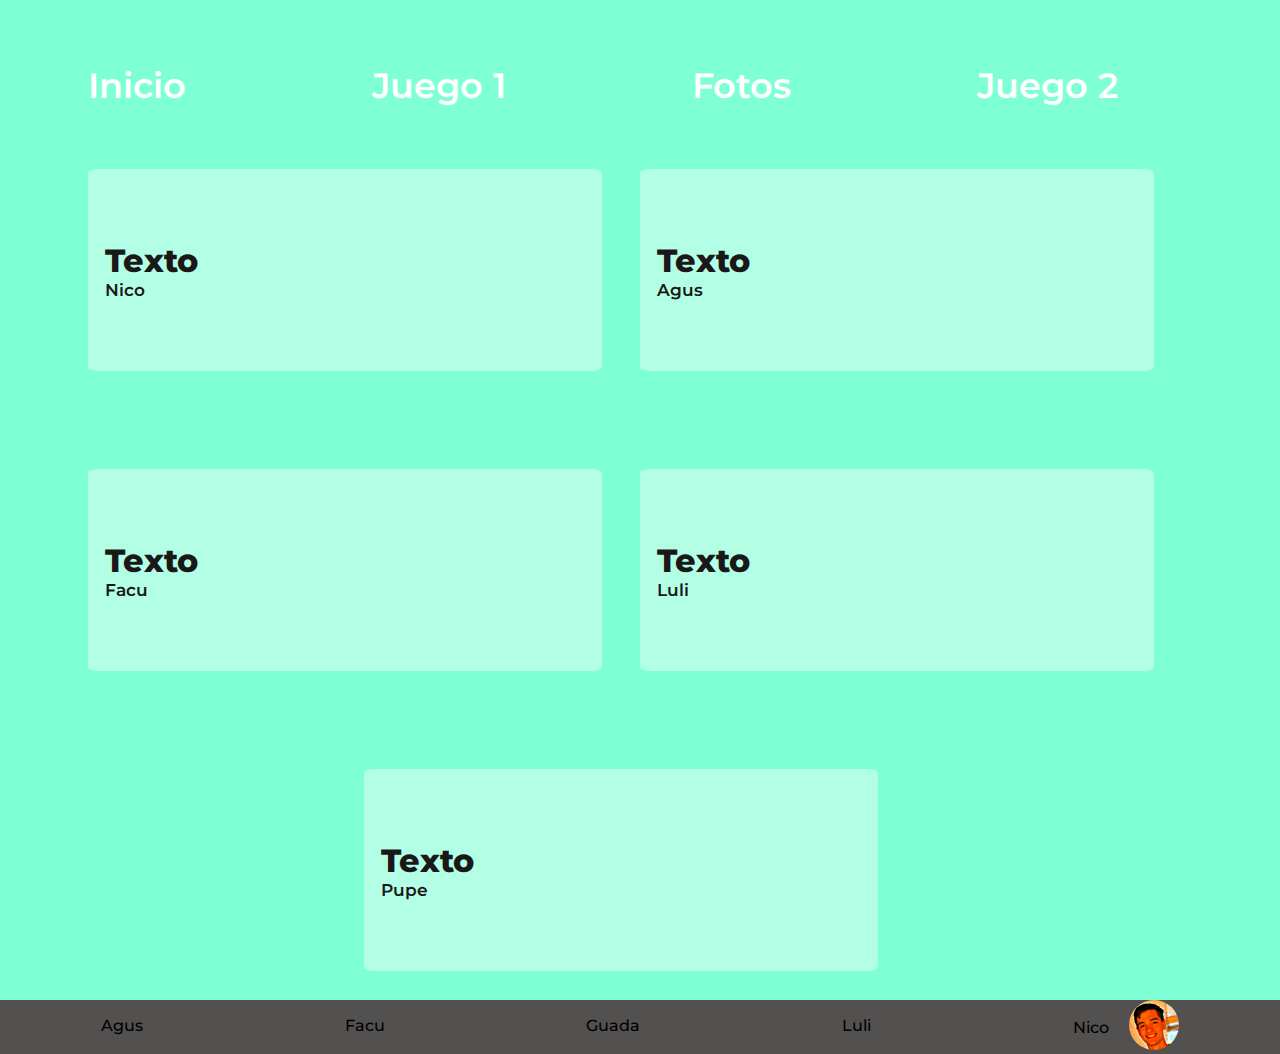
==== cartas.html @ 64686af3 "Avances en cartas, fotos y se agrego un segundo juego" ====
<!DOCTYPE html>
<html lang="en">
<head>
    <meta charset="UTF-8">
    <meta name="viewport" content="width=device-width, initial-scale=1.0">
    <title>Cami 21 Cartas</title>
    <link href="https://fonts.googleapis.com/css2?family=Montserrat:wght@300;400;500;600;800&display=swap" rel="stylesheet">
    <link rel="stylesheet" type="text/css" href="css/estiloscartas.css">
</head>
<body>
    <header>
        <div id="cabecera">
            <ul>
                <li><a href="index.html">Inicio</a></li>
                <li><a href="juego.html">Juego 1</a></li>
                <li><a href="fotos.html">Fotos</a></li>
                <li><a href="juego2.html">Juego 2</a></li>
            </ul>
        </div>
        <div id="titulo">
            <div id="cuadro">
                <h1 style="text-align: justify;">Texto</h1>
                <h2 style="text-align: justify;">Nico</h2>
            </div>
            <div id="cuadro">
                <h1 style="text-align: justify;">Texto</h1>
                <h2 style="text-align: justify;">Agus</h2>
            </div>
            <div id="cuadro">
                <h1 style="text-align: justify;">Texto</h1>
                <h2 style="text-align: justify;">Facu</h2>
            </div>
            <div id="cuadro">
                <h1 style="text-align: justify;">Texto</h1>
                <h2 style="text-align: justify;">Luli</h2>
            </div>
            <div id="cuadro">
                <h1 style="text-align: justify;">Texto</h1>
                <h2 style="text-align: justify;">Pupe</h2>
            </div>
        </div>
        <img src="img/">  
    </header>
    <footer>
        <ul>
            <li>
                <ul>
                    <img src="">
                    <li>Agus</li>
                </ul>
            </li>
            <li>
                <ul>
                    <img src="">
                    <li>Facu</li>
                </ul>
            </li>
            <li>
                <ul>
                    <img src="">
                    <li>Guada</li>
                </ul>
            </li>
            <li>
                <ul>
                    <img src="">
                    <li>Luli</li>
                </ul>
            </li>
            <li>
                <ul>
                    <img src="">
                    <li>Nico</li>
                    <li><img src="img/nico.jpg" alt=""></li>
                </ul>
            </li>
        </ul>
    </footer>
</body>
</html>
---- css/estiloscartas.css ----
*{
    margin: 0px;
    padding: 0px;
    list-style: none;
    text-decoration: none;
}

/*Header*/
header{
    height: 1000px;
}

header img{
    height: 700px;
    width: 100%;
    background-color: transparent;
    padding: 0px;
    margin: 0px ;
    object-fit: cover;
}

#cabecera{
    width: 100%;
    height: 1000px;
    position: absolute;
    display: flex;
    justify-content: space-between;
    margin-top: 0%;
    background-color: aquamarine;
}


#cabecera ul{
    display: flex;
    flex-flow: row wrap;
    width: 100%;
    margin-top: 5%;
    justify-content: space-around;
    margin-right: 5%;
}

#cabecera ul li{
    font-family: 'Montserrat', sans-serif;
    margin-right: 15px;
    
}

#cabecera ul li a{
    font-family: 'Montserrat', sans-serif;
    font-size: 35px;
    color: white;
    font-weight: 600;
    margin-left: 5px;
}

#titulo{
    position: absolute;
    margin-top: 120px;
    width: 100%;
    height: 900px;
    align-items: center;
    display: flex;
    flex-flow: row wrap;
    justify-content: center;
}

#cuadro{
    border: 1px solid #05050500;
    width: 40%;
    background-color: rgba(255, 255, 255, 0.404);
    margin-right: 3%;
    border-radius:2% ;
    height: 200px;
    display: flex;
    flex-flow: column;
    justify-content: center;
    align-items: center;
}


#titulo h1{
    font-family: 'Montserrat', sans-serif;
    font-weight: 800;
    color: rgb(26, 24, 24);
    align-self: flex-end;
    width: 90%;
    margin-right: 35px;
}

#titulo h2{
    font-family: 'Montserrat', sans-serif;
    font-size: 17px;
    font-weight: 600;
    color:rgb(26, 24, 24);
    align-self: flex-end;
    width: 90%;
    margin-right: 35px;

}

/*Footer*/
footer{
    background-color: rgb(83, 80, 80);;
}

footer ul{
    display: flex;
    flex-flow: row;
    justify-content: space-around;
}

footer ul li ul{
    display: flex;
    flex-flow: row;
    align-items: center;
    width: 20;
}

footer ul li ul img{
    height: 50px;
    width: all;    
    border-radius: 50%;
    margin-left: 10px;
}
footer ul li ul li{
    margin-right: 10px;
    font-weight: 500;
    font-family: 'Montserrat', sans-serif;
}
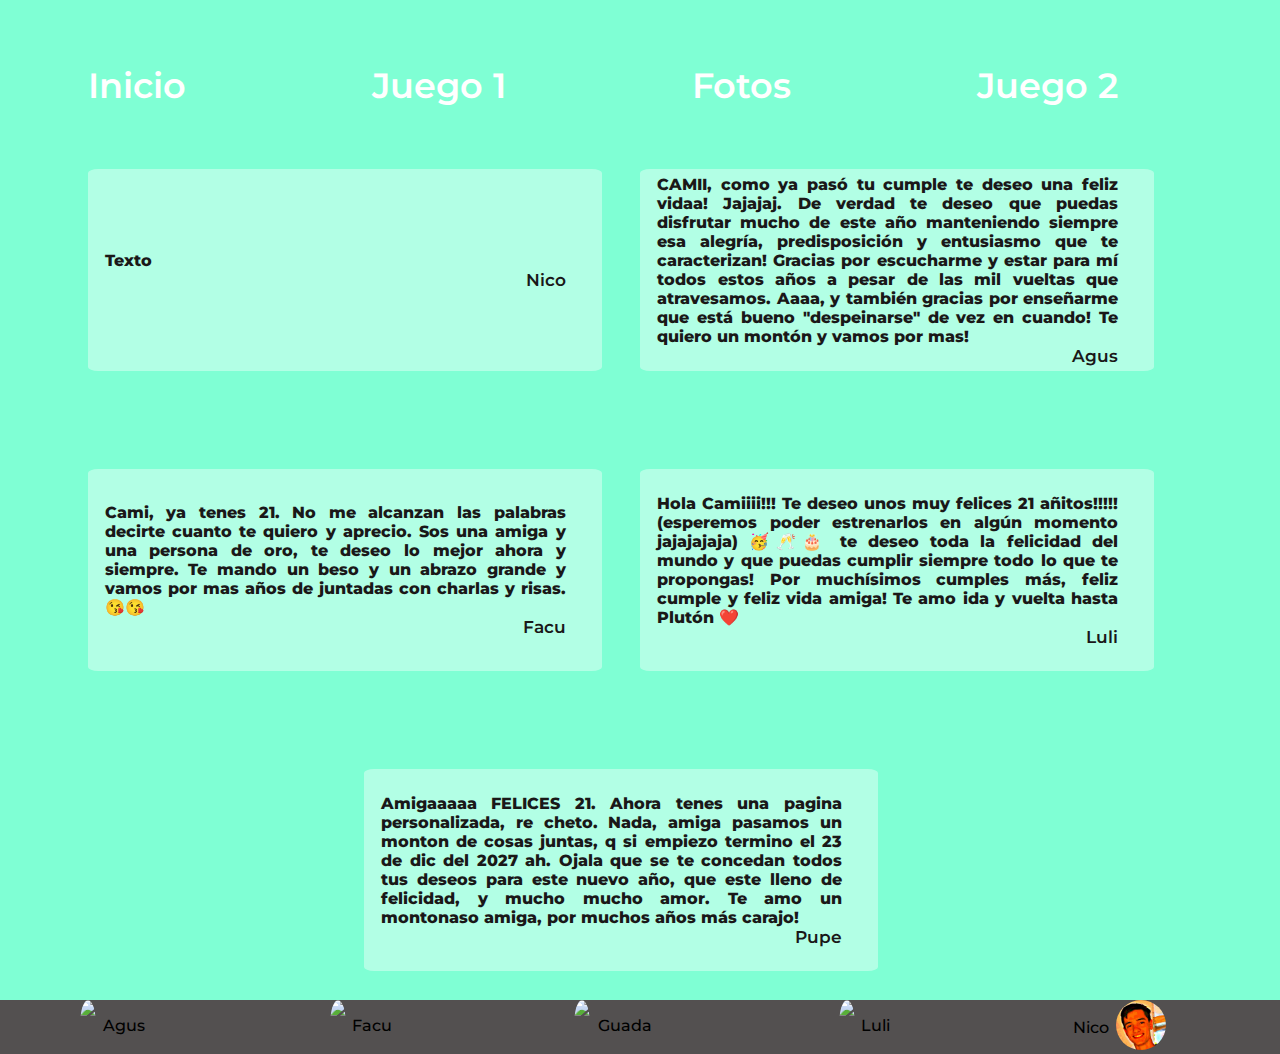
==== commit 3eaed465: "falta agregar las 4 img a fotos" ====
--- a/cartas.html
+++ b/cartas.html
@@ -23,19 +23,19 @@
                 <h2 style="text-align: justify;">Nico</h2>
             </div>
             <div id="cuadro">
-                <h1 style="text-align: justify;">Texto</h1>
+                <h1 style="text-align: justify;">CAMII, como ya pasó tu cumple te deseo una feliz vidaa! Jajajaj. De verdad te deseo que puedas disfrutar mucho de este año manteniendo siempre esa alegría, predisposición y entusiasmo que te caracterizan! Gracias por escucharme y estar para mí todos estos años a pesar de las mil vueltas que atravesamos. Aaaa, y también gracias por enseñarme que está bueno "despeinarse" de vez en cuando! Te quiero un montón y vamos por mas!</h1>
                 <h2 style="text-align: justify;">Agus</h2>
             </div>
             <div id="cuadro">
-                <h1 style="text-align: justify;">Texto</h1>
+                <h1 style="text-align: justify;">Cami, ya tenes 21. No me alcanzan las palabras decirte cuanto te quiero y aprecio. Sos una amiga y una persona de oro, te deseo lo mejor ahora y siempre. Te mando un beso y un abrazo  grande y vamos por mas años de juntadas con charlas y risas.  😘😘</h1>
                 <h2 style="text-align: justify;">Facu</h2>
             </div>
             <div id="cuadro">
-                <h1 style="text-align: justify;">Texto</h1>
+                <h1 style="text-align: justify;">Hola Camiiii!!! Te deseo unos muy felices 21 añitos!!!!! (esperemos poder estrenarlos en algún momento jajajajaja) 🥳🥂🎂 te deseo toda la felicidad del mundo y que puedas cumplir siempre todo lo que te propongas! Por muchísimos cumples más, feliz cumple y feliz vida amiga! Te amo ida y vuelta hasta Plutón ❤️</h1>
                 <h2 style="text-align: justify;">Luli</h2>
             </div>
             <div id="cuadro">
-                <h1 style="text-align: justify;">Texto</h1>
+                <h1 style="text-align: justify;">Amigaaaaa FELICES 21. Ahora tenes una pagina personalizada, re cheto. Nada, amiga pasamos un monton de cosas juntas, q si empiezo termino el 23 de dic del 2027 ah. Ojala que se te concedan todos tus deseos para este nuevo año, que este lleno de felicidad, y mucho mucho amor. Te amo un montonaso amiga, por muchos años más carajo!</h1>
                 <h2 style="text-align: justify;">Pupe</h2>
             </div>
         </div>
@@ -45,25 +45,25 @@
         <ul>
             <li>
                 <ul>
-                    <img src="">
+                    <img src="img/agus.jpg">
                     <li>Agus</li>
                 </ul>
             </li>
             <li>
                 <ul>
-                    <img src="">
+                    <img src="img/facu.jpg">
                     <li>Facu</li>
                 </ul>
             </li>
             <li>
                 <ul>
-                    <img src="">
+                    <img src="img/pupe.jpg">
                     <li>Guada</li>
                 </ul>
             </li>
             <li>
                 <ul>
-                    <img src="">
+                    <img src="img/luly.jpg">
                     <li>Luli</li>
                 </ul>
             </li>
--- a/css/estiloscartas.css
+++ b/css/estiloscartas.css
@@ -11,7 +11,7 @@
 }
 
 header img{
-    height: 700px;
+    height: 1000px;
     width: 100%;
     background-color: transparent;
     padding: 0px;
@@ -85,9 +85,14 @@
     align-self: flex-end;
     width: 90%;
     margin-right: 35px;
+    font-size: 16px;
 }
 
 #titulo h2{
+    display: flex;
+    flex-flow: column wrap;
+    align-items: flex-end;
+    justify-content: flex-end;
     font-family: 'Montserrat', sans-serif;
     font-size: 17px;
     font-weight: 600;
@@ -120,7 +125,7 @@
     height: 50px;
     width: all;    
     border-radius: 50%;
-    margin-left: 10px;
+    margin-left: -20%;
 }
 footer ul li ul li{
     margin-right: 10px;
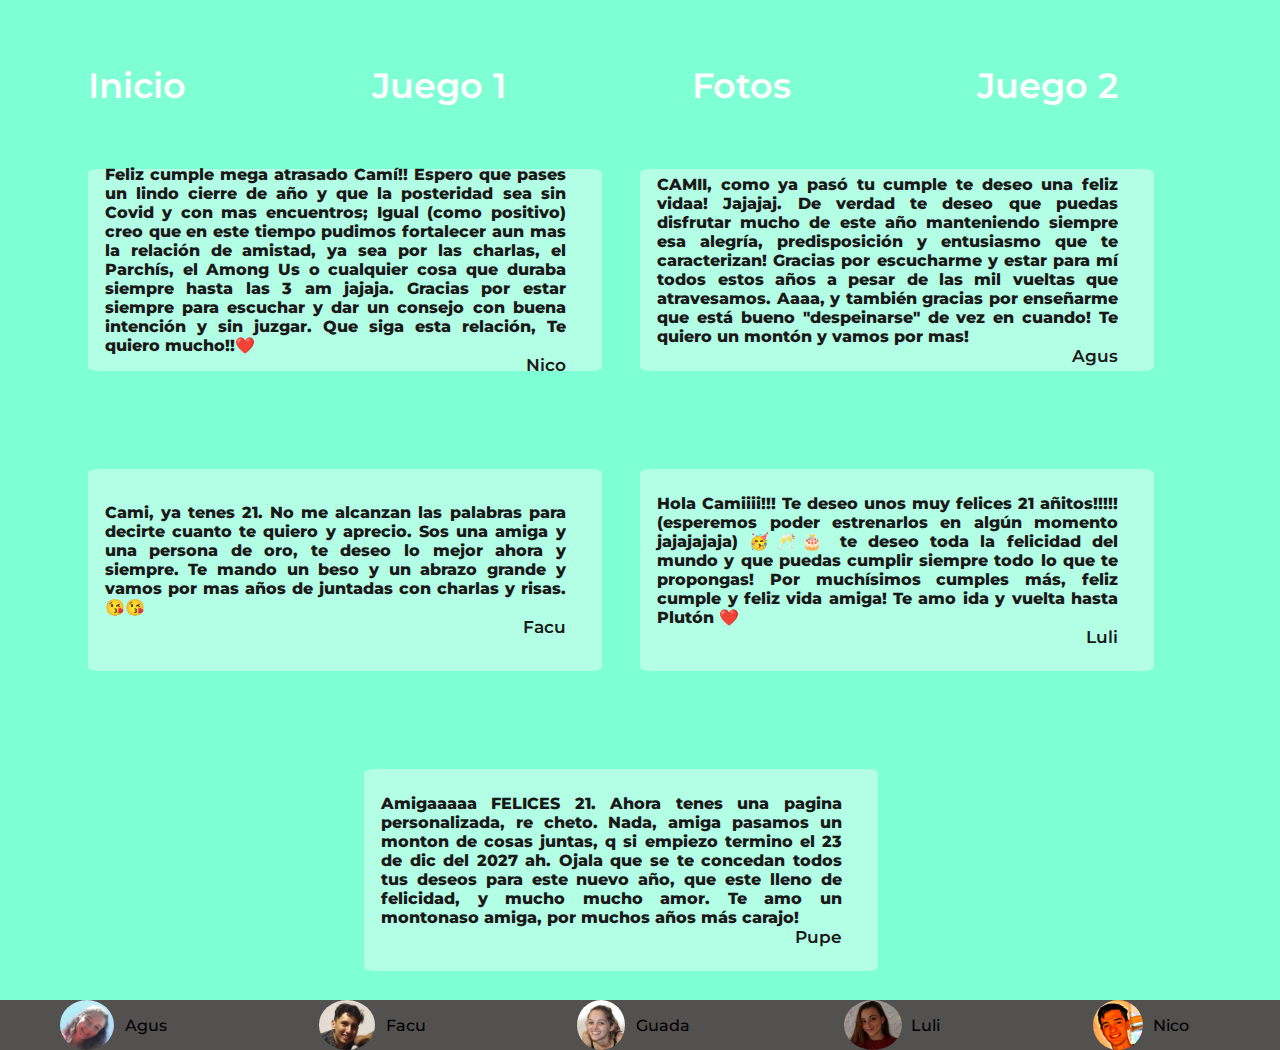
==== commit 304c3b69: "pagina ready" ====
--- a/cartas.html
+++ b/cartas.html
@@ -19,7 +19,8 @@
         </div>
         <div id="titulo">
             <div id="cuadro">
-                <h1 style="text-align: justify;">Texto</h1>
+                <h1 style="text-align: justify;">Feliz cumple mega atrasado Camí!!
+                    Espero que pases un lindo cierre de año y que la posteridad sea sin Covid y con mas encuentros; Igual (como positivo) creo que en este tiempo pudimos fortalecer aun mas la relación de amistad, ya sea por las charlas, el Parchís, el Among Us o cualquier cosa que duraba siempre hasta las 3 am jajaja. Gracias por estar siempre para escuchar y dar un consejo con buena intención y sin juzgar. Que siga esta relación, Te quiero mucho!!❤️</h1>
                 <h2 style="text-align: justify;">Nico</h2>
             </div>
             <div id="cuadro">
@@ -27,7 +28,7 @@
                 <h2 style="text-align: justify;">Agus</h2>
             </div>
             <div id="cuadro">
-                <h1 style="text-align: justify;">Cami, ya tenes 21. No me alcanzan las palabras decirte cuanto te quiero y aprecio. Sos una amiga y una persona de oro, te deseo lo mejor ahora y siempre. Te mando un beso y un abrazo  grande y vamos por mas años de juntadas con charlas y risas.  😘😘</h1>
+                <h1 style="text-align: justify;">Cami, ya tenes 21. No me alcanzan las palabras para decirte cuanto te quiero y aprecio. Sos una amiga y una persona de oro, te deseo lo mejor ahora y siempre. Te mando un beso y un abrazo  grande y vamos por mas años de juntadas con charlas y risas.  😘😘</h1>
                 <h2 style="text-align: justify;">Facu</h2>
             </div>
             <div id="cuadro">
@@ -69,9 +70,8 @@
             </li>
             <li>
                 <ul>
-                    <img src="">
+                    <img src="img/nico.jpg" alt="">
                     <li>Nico</li>
-                    <li><img src="img/nico.jpg" alt=""></li>
                 </ul>
             </li>
         </ul>
